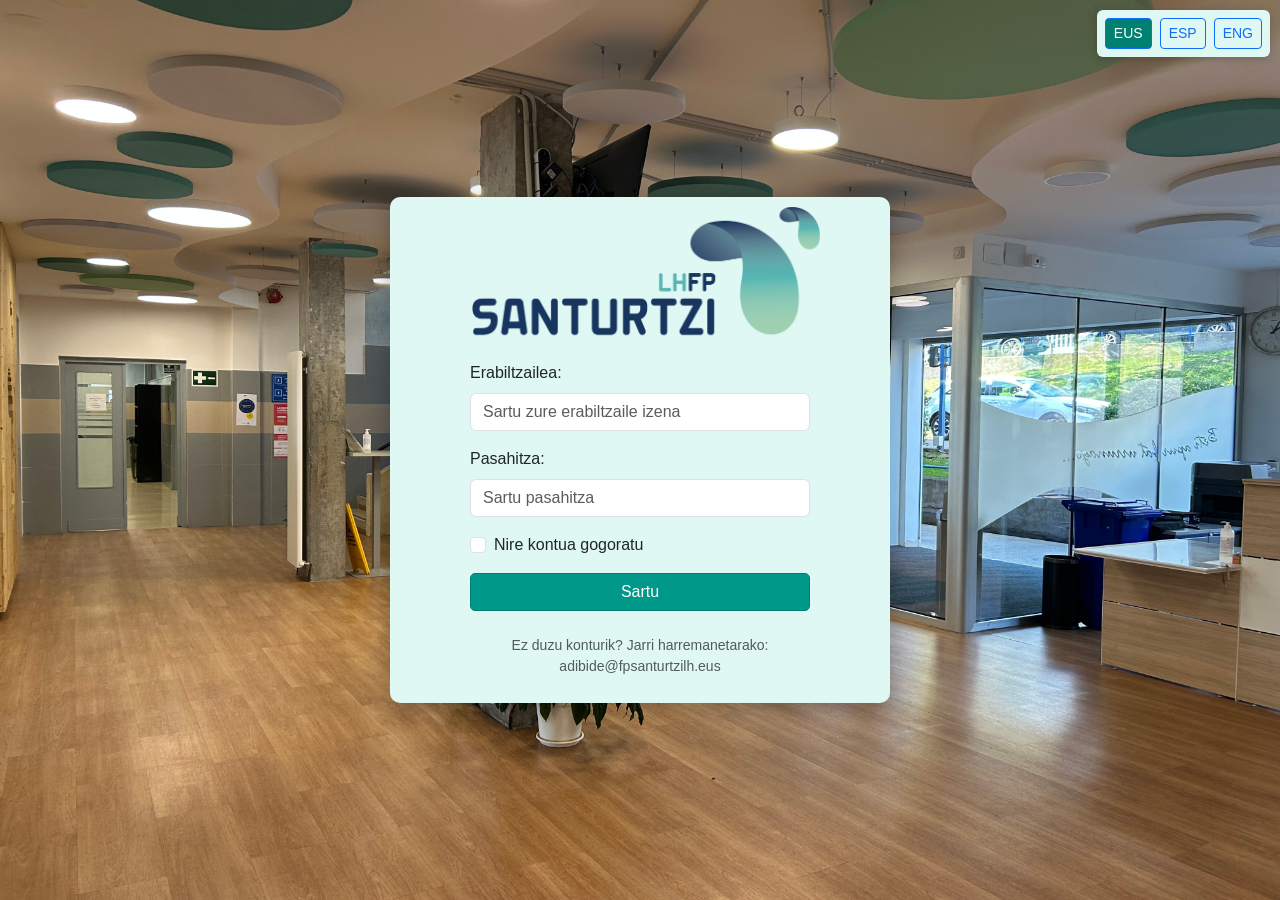
==== frontend/public/index.html @ 21cc9271 "- Cookiarena aldatuta (orain gorde eta ezabatu ahal da)." ====
<!DOCTYPE html>
<html lang="eu">

<head>
    <meta charset="UTF-8">
    <meta name="viewport" content="width=device-width, initial-scale=1.0">
    <title>Login</title>
    <link rel="icon" type="image/png" href="../src/assets/img/logo_horizontal_principal.png">

    <link href="https://cdn.jsdelivr.net/npm/bootstrap@5.3.3/dist/css/bootstrap.min.css" rel="stylesheet">
    <link rel="stylesheet" href="../src/css/style.css">
</head>

<body class="fondo">

    <nav id="lang-popup" class="d-flex gap-2 p-2 rounded">
        <button type="button" class="lang-btn btn btn-outline-primary btn-sm" data-lang="eus">EUS</button>
        <button type="button" class="lang-btn btn btn-outline-primary btn-sm" data-lang="esp">ESP</button>
        <button type="button" class="lang-btn btn btn-outline-primary btn-sm" data-lang="eng">ENG</button>
    </nav>

    <main class="d-flex justify-content-center align-items-center vh-100">
        <section class="login-popup text-center p-4 rounded">
            <header class="text-center mb-3">
                <figure class="mb-2">
                    <img src="../src/assets/img/logo_horizontal_principal.png" alt="Logo" width="350">
                </figure>
            </header>

            <form id="loginForm">
                <label for="usuario" class="form-label text-start w-100" data-i18n="username-label">
                    Erabiltzailea:
                </label>
                <input type="text" id="usuario" class="form-control mb-3" data-i18n-placeholder="username-placeholder">

                <label for="password" class="form-label text-start w-100" data-i18n="password-label">
                    Pasahitza:
                </label>
                <input type="password" id="password" class="form-control mb-3"
                    data-i18n-placeholder="password-placeholder">

                <fieldset class="form-check mb-3 text-start">
                    <input class="form-check-input" type="checkbox" id="remember">
                    <label class="form-check-label" for="remember" data-i18n="remember">
                        Nire kontua gogoratu
                    </label>
                </fieldset>

                <button type="submit" class="submit-btn btn btn-primary w-100 mb-2" data-i18n="submit">Sartu</button>

                <p id="error-template" data-i18n="errore_mezua" hidden></p>
            </form>

            <footer>
                <p class="mt-3 text-muted small" data-i18n="contact">
                    Ez duzu konturik? Jarri harremanetarako: adibide@fpsanturtzilh.eus
                </p>
            </footer>
        </section>
    </main>

    <script>
        document.addEventListener("DOMContentLoaded", () => {
            const form = document.getElementById("loginForm");
            const usuarioInput = document.getElementById("usuario");
            const passwordInput = document.getElementById("password");
            const rememberCheckbox = document.getElementById("remember");

            const messageDiv = document.createElement("p");
            messageDiv.id = "login-message";
            messageDiv.classList.add("mt-3", "fw-bold");
            form.appendChild(messageDiv);

            const savedApiKey = localStorage.getItem("api_key");
            if (savedApiKey) {
                const encoded = encodeURIComponent(savedApiKey);
                window.location.href = `../src/pages/Pagina_Prueba.html?api_key=${encoded}`;
            }

            form.addEventListener("submit", (event) => {
                event.preventDefault();
                messageDiv.textContent = "";
                messageDiv.style.color = "";

                const jsonData = {
                    erabiltzailea: usuarioInput.value.trim(),
                    pasahitza: passwordInput.value.trim()
                };

                if (!jsonData.erabiltzailea || !jsonData.pasahitza) {
                    messageDiv.textContent = "⚠️ Datuak falta dira.";
                    messageDiv.style.color = "red";
                    return;
                }

                fetch("http://localhost/25-26-ERRONKA-TALDE3/backend/src/controller/login_controller.php", {
                    method: "POST",
                    headers: { "Content-Type": "application/json" },
                    body: JSON.stringify(jsonData)
                })
                    .then(response => response.json())
                    .then(data => {
                        console.log("🔹 Respuesta del servidor:", data);

                        if (data.success && data.user.api_key) {
                            console.log("✅ Login correcto");

                            const apiKey = encodeURIComponent(data.user.api_key);

                            if (rememberCheckbox.checked) {
                                localStorage.setItem("api_key", data.user.api_key);
                                console.log("💾 API key guardada en localStorage");
                            }

                            window.location.href = `../src/pages/Pagina_Prueba.html?api_key=${apiKey}`;
                        } else {
                            console.warn("❌ Login error:", data.message);
                            const errorTemplate = document.getElementById("error-template");
                            const translatedError = errorTemplate ? errorTemplate.textContent.trim() : "Errorea gertatu da.";
                            messageDiv.textContent = `❌ ${translatedError}`;
                            messageDiv.style.color = "red";
                        }
                    })
                    .catch(error => {
                        console.error("⚠️ Logina ERROREA (fetch):", error);
                        messageDiv.textContent = "⚠️ Zerbitzariarekin errorea gertatu da.";
                        messageDiv.style.color = "red";
                    });
            });
        });
    </script>

    <script src="../src/js/lang.js"></script>
</body>

</html>
---- frontend/src/css/style.css ----
body.fondo {
  margin: 0;
  font-family: Arial, sans-serif;
  background-image: url('../assets/img/fondo.jpg');
  background-size: cover;
  background-position: center;
}

#lang-popup {
    position: fixed;
    top: 10px;
    right: 10px;
    background-color: #DFF8F3;
    padding: 5px 10px; 
    border-radius: 8px;
    box-shadow: 0 2px 10px rgba(0,0,0,0.2);
    z-index: 1000;
}

#lang-popup .lang-btn {
    min-width: 40px;
}

.lang-btn.active {
  background-color: #008071;
  color: white;
  border-color: #0d6efd;
}

.login-popup {
  background-color: #DFF8F3;
  padding: 10px 80px  !important;
  border-radius: 10px !important;
  box-shadow: 0 4px 25px rgba(0,0,0,0.3) !important;
  max-width: 500px !important;
  width: 90% !important;
}

.form-check-input:checked {
  background-color: #009888;
  border-color: #009888;
}


.submit-btn {
  background-color: #009888;  
  border: 1px solid #008071 ;
  color: white;
  padding: 6px 12px;
  border-radius: 5px;
}

.submit-btn:hover {
  background-color: #008071;
  border: 1px solid #008071 ;
  cursor: pointer;
}
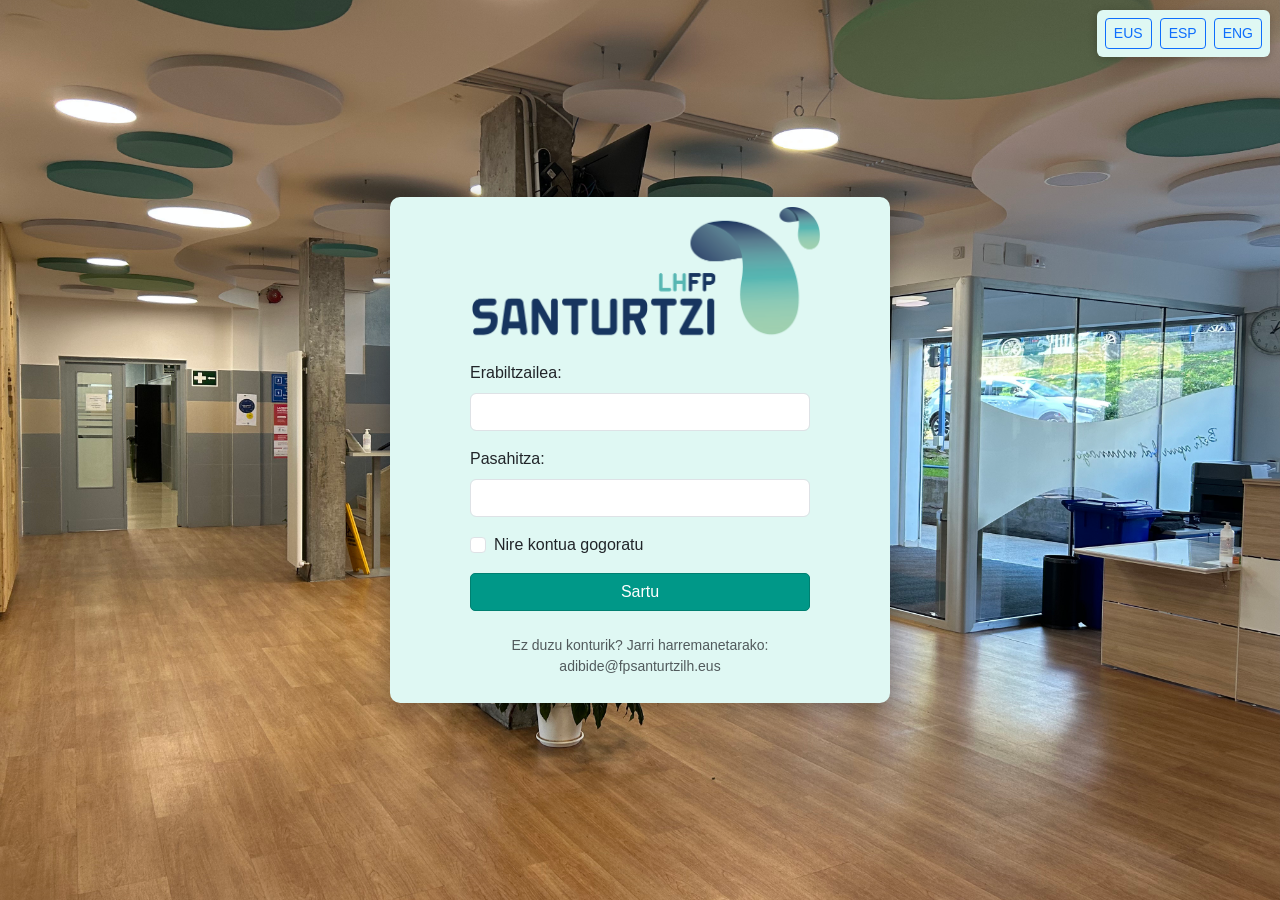
==== commit 6cd13c57: "src/src" ====
--- a/frontend/public/index.html
+++ b/frontend/public/index.html
@@ -130,7 +130,7 @@
         });
     </script>
 
-    <script src="../src/js/lang.js"></script>
+    <!--<script src="../src/js/lang.js"></script>-->
 </body>
 
 </html>
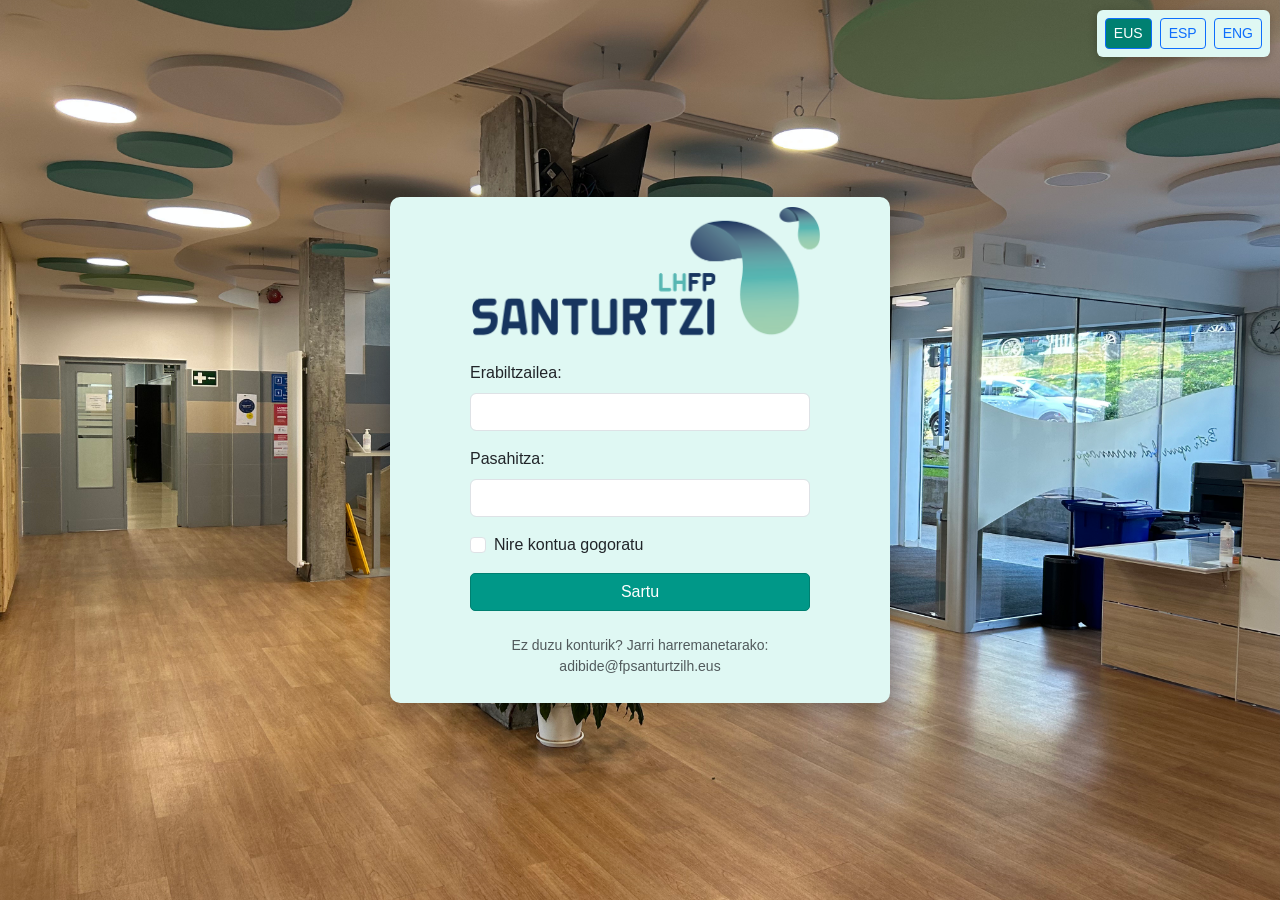
==== commit 493b9c21: "Bi cookie motak kudeatzen dira. Logina kudeaketa orrira bideratzen du. closes #18 closes #19" ====
--- a/frontend/public/index.html
+++ b/frontend/public/index.html
@@ -60,6 +60,30 @@
     </main>
 
     <script>
+        // ===== COOKIE FUNCTIONS =====
+        function setCookie(name, value, days) {
+            const date = new Date();
+            date.setTime(date.getTime() + (days * 24 * 60 * 60 * 1000));
+            const expires = "expires=" + date.toUTCString();
+            document.cookie = `${name}=${encodeURIComponent(value)}; ${expires}; path=/`;
+        }
+
+        function setSessionCookie(name, value) {
+            // Cookie temporal: sin fecha de expiración (se borra al cerrar el navegador)
+            document.cookie = `${name}=${encodeURIComponent(value)}; path=/`;
+        }
+
+        function getCookie(name) {
+            const value = `; ${document.cookie}`;
+            const parts = value.split(`; ${name}=`);
+            if (parts.length === 2) return decodeURIComponent(parts.pop().split(';').shift());
+            return "";
+        }
+
+        function deleteCookie(name) {
+            document.cookie = `${name}=; expires=Thu, 01 Jan 1970 00:00:00 UTC; path=/;`;
+        }
+
         document.addEventListener("DOMContentLoaded", () => {
             const form = document.getElementById("loginForm");
             const usuarioInput = document.getElementById("usuario");
@@ -71,10 +95,20 @@
             messageDiv.classList.add("mt-3", "fw-bold");
             form.appendChild(messageDiv);
 
-            const savedApiKey = localStorage.getItem("api_key");
+            // Verificar si hay una sesión activa (cookie de sesión o localStorage)
+            const savedApiKey = localStorage.getItem("api_key") || getCookie("api_key_session");
             if (savedApiKey) {
                 const encoded = encodeURIComponent(savedApiKey);
-                window.location.href = `../src/pages/Pagina_Prueba.html?api_key=${encoded}`;
+                window.location.href = `../src/pages/Kudeaketa.html?api_key=${encoded}`;
+            }
+
+            // Cargar credenciales guardadas si existe la cookie
+            const savedUser = getCookie("usuario");
+            const savedPass = getCookie("password");
+            if (savedUser && savedPass) {
+                usuarioInput.value = savedUser;
+                passwordInput.value = savedPass;
+                rememberCheckbox.checked = true;
             }
 
             form.addEventListener("submit", (event) => {
@@ -93,6 +127,15 @@
                     return;
                 }
 
+                // Gestionar cookies según el checkbox
+                if (rememberCheckbox.checked) {
+                    setCookie("usuario", usuarioInput.value.trim(), 7);
+                    setCookie("password", usuarioInput.value.trim(), 7);
+                } else {
+                    deleteCookie("usuario");
+                    deleteCookie("password");
+                }
+
                 fetch("http://localhost/25-26-ERRONKA-TALDE3/backend/src/controller/login_controller.php", {
                     method: "POST",
                     headers: { "Content-Type": "application/json" },
@@ -105,14 +148,18 @@
                         if (data.success && data.user.api_key) {
                             console.log("✅ Login correcto");
 
-                            const apiKey = encodeURIComponent(data.user.api_key);
+                            // SIEMPRE guardar api_key en cookie de sesión (temporal)
+                            setSessionCookie("api_key_session", data.user.api_key);
+                            console.log("🍪 API key guardada en cookie de sesión temporal");
 
+                            // Si marca "Recordar", también guardar en localStorage
                             if (rememberCheckbox.checked) {
                                 localStorage.setItem("api_key", data.user.api_key);
-                                console.log("💾 API key guardada en localStorage");
+                                console.log("💾 API key también guardada en localStorage");
                             }
 
-                            window.location.href = `../src/pages/Pagina_Prueba.html?api_key=${apiKey}`;
+                            const apiKey = encodeURIComponent(data.user.api_key);
+                            window.location.href = `../src/pages/kudeaketa.html?api_key=${apiKey}`;
                         } else {
                             console.warn("❌ Login error:", data.message);
                             const errorTemplate = document.getElementById("error-template");
@@ -130,7 +177,7 @@
         });
     </script>
 
-    <!--<script src="../src/js/lang.js"></script>-->
+    <script src="../src/js/lang.js"></script>
 </body>
 
 </html>
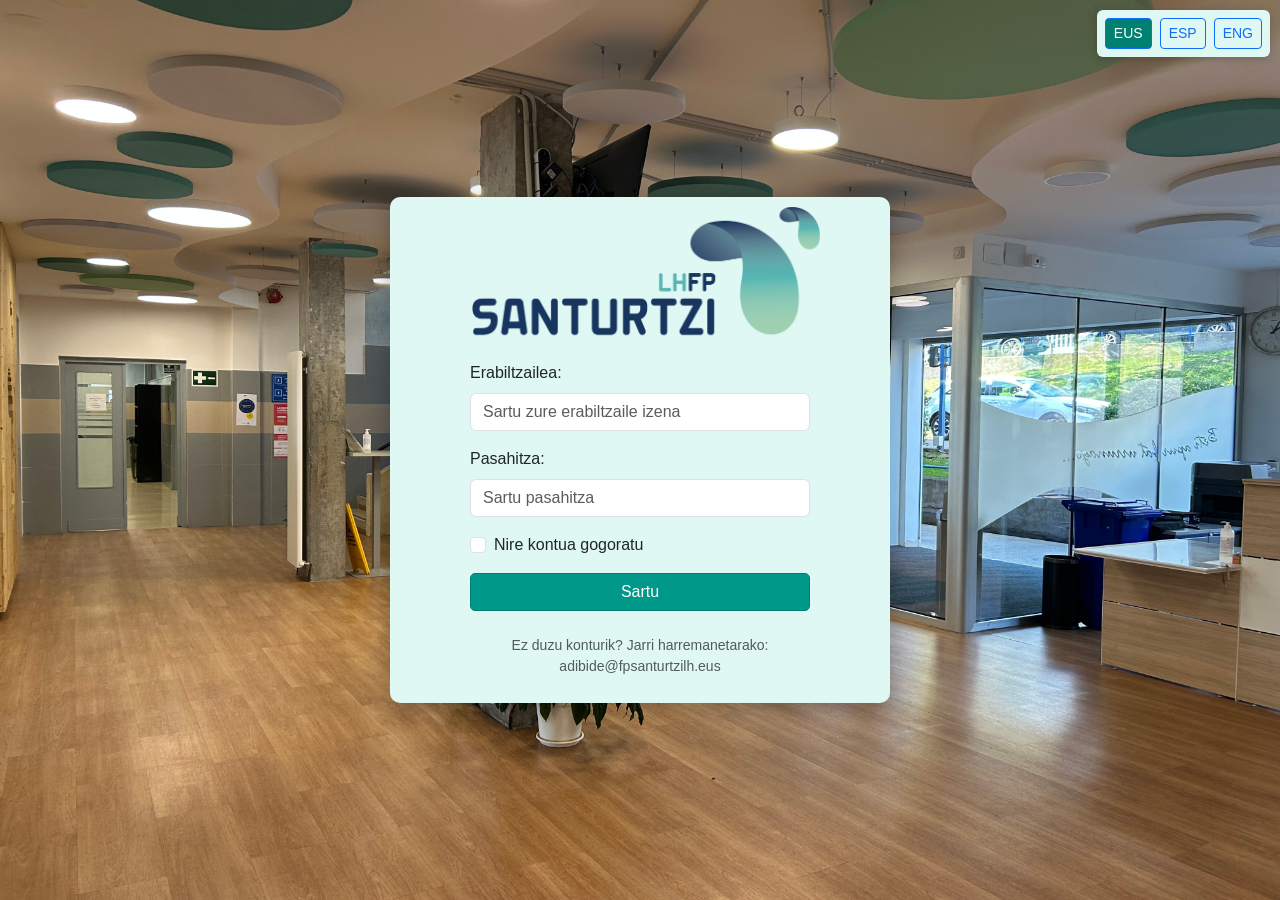
==== commit ca1c0a84: "Revert "Front/añadir header perfil"" ====
--- a/frontend/public/index.html
+++ b/frontend/public/index.html
@@ -99,7 +99,7 @@
             const savedApiKey = localStorage.getItem("api_key") || getCookie("api_key_session");
             if (savedApiKey) {
                 const encoded = encodeURIComponent(savedApiKey);
-                window.location.href = `../src/pages/Kudeaketa.html?api_key=${encoded}`;
+                window.location.href = `../src/pages/Kudeaketa.html`;
             }
 
             // Cargar credenciales guardadas si existe la cookie
